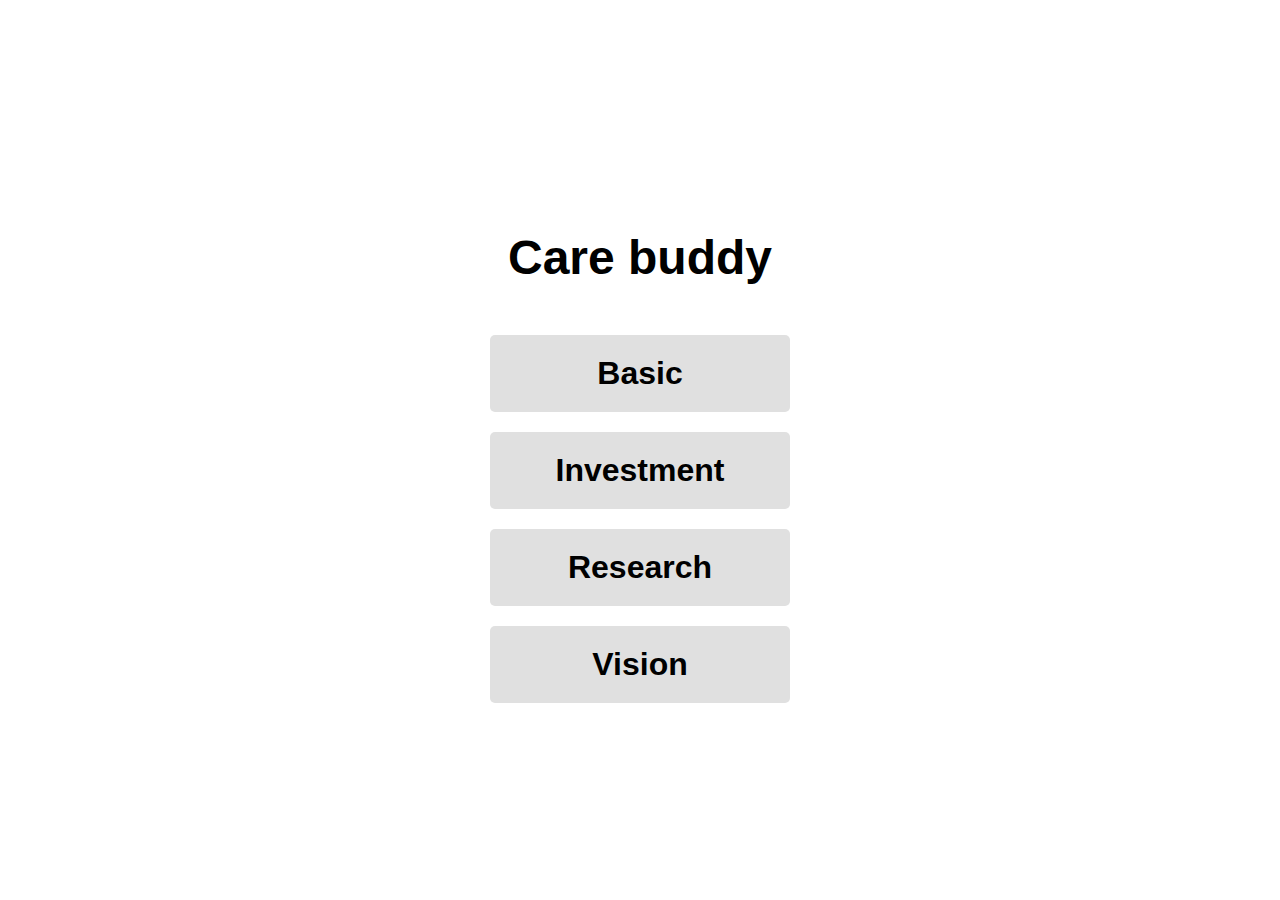
==== index.html @ b73433c2 "Add files via upload" ====
<!DOCTYPE html>
<html lang="ko">
<head>
    <meta charset="UTF-8">
    <meta name="viewport" content="width=device-width, initial-scale=1.0">
    <title>Care Buddy</title>
    <link rel="stylesheet" href="style.css">
</head>
<body>
    <div class="container">
        <h1 class="title">Care buddy</h1>
        <div class="button-container">
            <button class="menu-button" id="basicButton">Basic</button>
            <button class="menu-button" id="investmentButton">Investment</button>
            <button class="menu-button" id="researchButton">Research</button>
            <button class="menu-button" id="visionButton">Vision</button>
        </div>
    </div>

    <script src="design.js"></script>
</body>
</html>
---- style.css ----
body, html {
    margin: 0;
    padding: 0;
    width: 100%;
    height: 100%;
    display: flex;
    justify-content: center;
    align-items: center;
    font-family: 'Arial', sans-serif;
    background-color: #ffffff;
}

.container {
    text-align: center;
    display: flex;
    flex-direction: column;
    align-items: center;
}

.title {
    font-size: 3em;
    font-weight: bold;
    margin-bottom: 50px;
}

.button-container {
    display: flex;
    flex-direction: column;
    gap: 20px;
}

.menu-button {
    width: 300px;
    padding: 20px;
    background-color: #e0e0e0;
    border: none;
    border-radius: 5px;
    font-size: 2em;
    font-weight: bold;
    cursor: pointer;
    transition: background-color 0.3s;
}

.menu-button:hover {
    background-color: #d0d0d0;
}

/* Research page styles */
.research-container {
    display: flex;
    flex-direction: column;
    align-items: center;
    margin-top: 100px;
}

.data-box {
    display: flex;
    justify-content: space-between;
    width: 70%;
    background-color: #6b8f71;
    padding: 20px;
    border-radius: 10px;
}

.data-column {
    display: flex;
    flex-direction: column;
    justify-content: center;
    text-align: center;
    color: #000;
}

.data-column.left, .data-column.right {
    width: 25%;
}

.data-column.center {
    width: 50%;
}

.data-text {
    font-size: 1.5em;
    font-weight: bold;
    margin: 5px 0;
}

.data-main {
    font-size: 2em;
    font-weight: bold;
}

.arrow-down {
    margin: 20px 0;
    font-size: 2em;
    color: #000;
}

.standard-text {
    font-size: 2em;
    font-weight: bold;
    color: #333;
    margin-top: 20px;
}

/* Vision page styles */
.vision-container {
    display: flex;
    flex-direction: column;
    justify-content: center;
    align-items: center;
    height: 100vh;
    text-align: center;
    padding: 0 20px;
}

.vision-title {
    font-size: 5em;
    font-weight: bold;
    margin-bottom: 20px;
}

.vision-text {
    font-size: 4.5em;
    line-height: 1.6;
    color: #333;
    max-width: 800px;
}
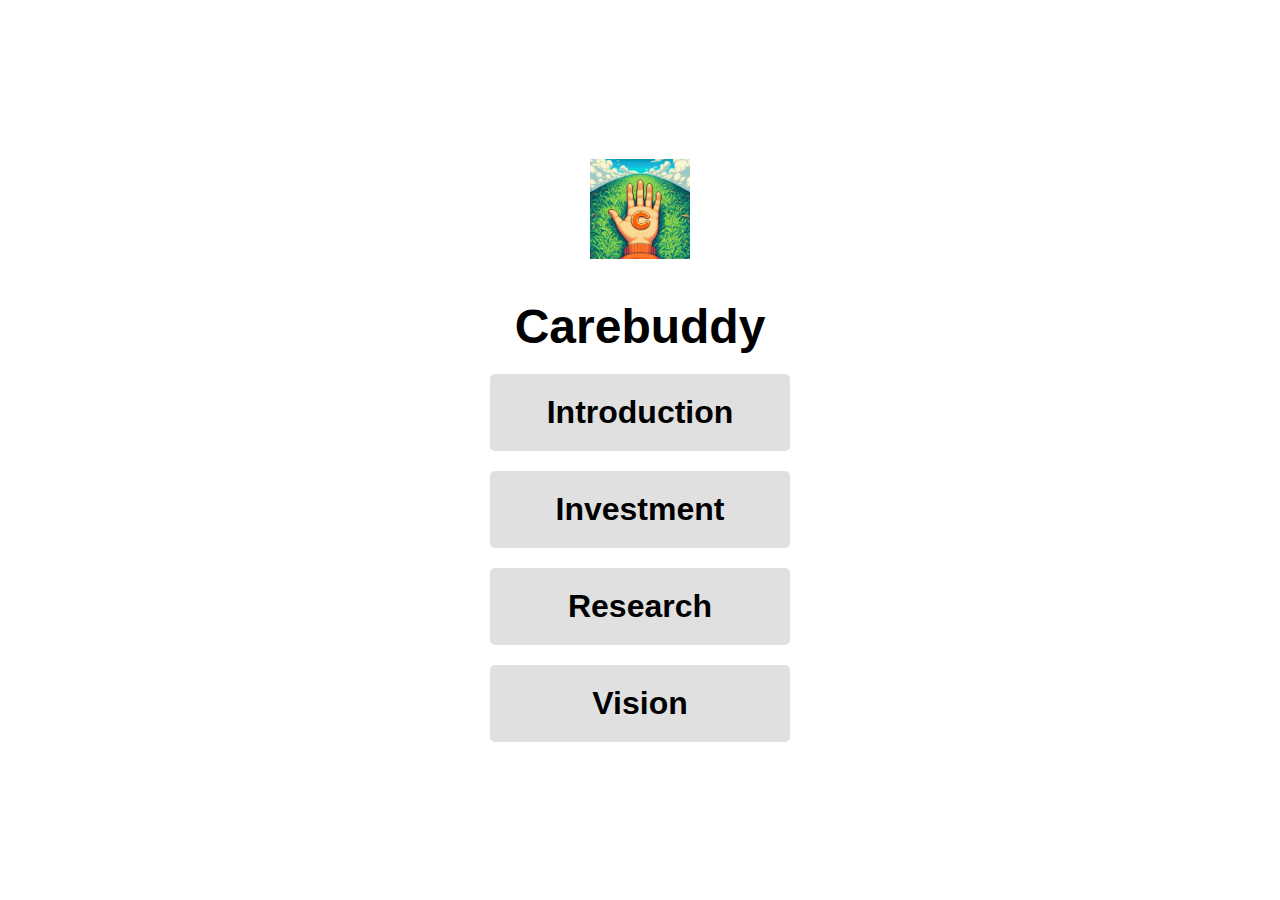
==== commit 00d0c15a: "Add files via upload" ====
--- a/index.html
+++ b/index.html
@@ -3,14 +3,15 @@
 <head>
     <meta charset="UTF-8">
     <meta name="viewport" content="width=device-width, initial-scale=1.0">
-    <title>Care Buddy</title>
+    <title>Carebuddy</title>
     <link rel="stylesheet" href="style.css">
 </head>
 <body>
     <div class="container">
-        <h1 class="title">Care buddy</h1>
+        <img src="carebuddyLogo.png" alt="Carebuddy Hand" class="title-image">
+        <h1 class="title">Carebuddy</h1>
         <div class="button-container">
-            <button class="menu-button" id="basicButton">Basic</button>
+            <button class="menu-button" id="basicButton">Introduction</button>
             <button class="menu-button" id="investmentButton">Investment</button>
             <button class="menu-button" id="researchButton">Research</button>
             <button class="menu-button" id="visionButton">Vision</button>
--- a/style.css
+++ b/style.css
@@ -17,10 +17,35 @@
     align-items: center;
 }
 
+/* Style for the Introduction page logo */
+.intro-logo {
+    width: 150px; /* Adjust size as needed */
+    height: auto;
+    margin-bottom: 20px; /* Space between image and title */
+}
+
 .title {
     font-size: 3em;
     font-weight: bold;
-    margin-bottom: 50px;
+    margin-bottom: 20px;
+    margin-top: 20px; /* Adjust space between the image and title */
+}
+
+.subtitle {
+    font-size: 2em;
+    margin-bottom: 20px;
+}
+
+.content {
+    font-size: 1.2em;
+    line-height: 1.5;
+    max-width: 800px;
+}
+
+.title-image {
+    width: 100px; /* Adjust size as needed */
+    height: auto;
+    margin-bottom: 20px; /* Space between image and title */
 }
 
 .button-container {
@@ -43,6 +68,21 @@
 
 .menu-button:hover {
     background-color: #d0d0d0;
+}
+
+/* Investment page styles */
+.investment-logo {
+    width: 50%; /* Reduces the size to 50% of the original */
+    height: auto; /* Maintains aspect ratio */
+}
+
+.rect-container {
+    margin-top: 20px;
+}
+
+.rect-text {
+    font-size: 2.5em; /* Same size as title */
+    font-weight: bold;
 }
 
 /* Research page styles */
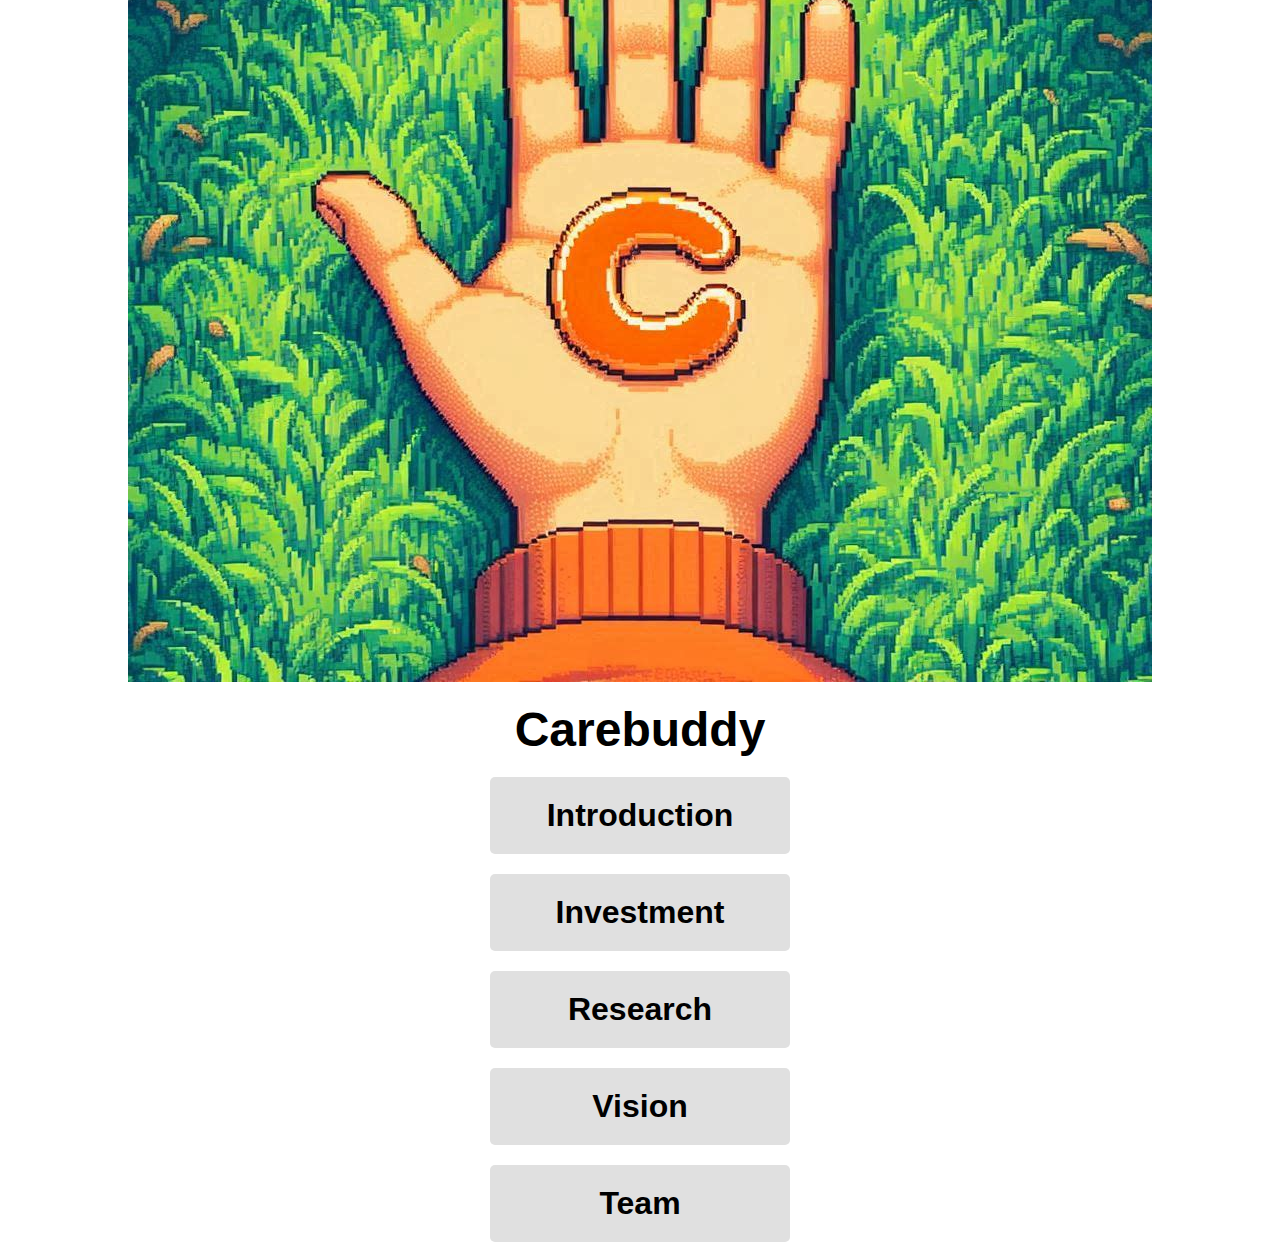
==== commit 6ca97cef: "..." ====
--- a/index.html
+++ b/index.html
@@ -15,6 +15,7 @@
             <button class="menu-button" id="investmentButton">Investment</button>
             <button class="menu-button" id="researchButton">Research</button>
             <button class="menu-button" id="visionButton">Vision</button>
+            <button class="menu-button" id="teamButton">Team</button> <!-- New Button -->
         </div>
     </div>
 
--- a/style.css
+++ b/style.css
@@ -1,3 +1,4 @@
+/* General Styles */
 body, html {
     margin: 0;
     padding: 0;
@@ -17,37 +18,35 @@
     align-items: center;
 }
 
-/* Style for the Introduction page logo */
-.intro-logo {
-    width: 150px; /* Adjust size as needed */
-    height: auto;
-    margin-bottom: 20px; /* Space between image and title */
-}
-
+/* Title Styles */
 .title {
     font-size: 3em;
     font-weight: bold;
     margin-bottom: 20px;
-    margin-top: 20px; /* Adjust space between the image and title */
+    margin-top: 20px;
 }
 
+/* Subtitle Styles */
 .subtitle {
     font-size: 2em;
     margin-bottom: 20px;
 }
 
+/* Content Styles */
 .content {
     font-size: 1.2em;
     line-height: 1.5;
     max-width: 800px;
 }
 
-.title-image {
-    width: 100px; /* Adjust size as needed */
+/* Introduction Page Styles */
+.intro-logo {
+    width: 150px;
     height: auto;
-    margin-bottom: 20px; /* Space between image and title */
+    margin-bottom: 20px;
 }
 
+/* Button Styles */
 .button-container {
     display: flex;
     flex-direction: column;
@@ -70,10 +69,10 @@
     background-color: #d0d0d0;
 }
 
-/* Investment page styles */
+/* Investment Page Styles */
 .investment-logo {
-    width: 50%; /* Reduces the size to 50% of the original */
-    height: auto; /* Maintains aspect ratio */
+    width: 50%;
+    height: auto;
 }
 
 .rect-container {
@@ -81,11 +80,11 @@
 }
 
 .rect-text {
-    font-size: 2.5em; /* Same size as title */
+    font-size: 2.5em;
     font-weight: bold;
 }
 
-/* Research page styles */
+/* Research Page Styles */
 .research-container {
     display: flex;
     flex-direction: column;
@@ -142,7 +141,7 @@
     margin-top: 20px;
 }
 
-/* Vision page styles */
+/* Vision Page Styles */
 .vision-container {
     display: flex;
     flex-direction: column;
@@ -165,3 +164,21 @@
     color: #333;
     max-width: 800px;
 }
+
+/* Team Page Styles */
+.team-container {
+    display: flex;
+    justify-content: space-around;
+    align-items: center;
+    margin-top: 20px;
+}
+
+.team-member {
+    text-align: center;
+}
+
+.qr-code {
+    width: 150px;
+    height: auto;
+    margin-bottom: 10px;
+}
